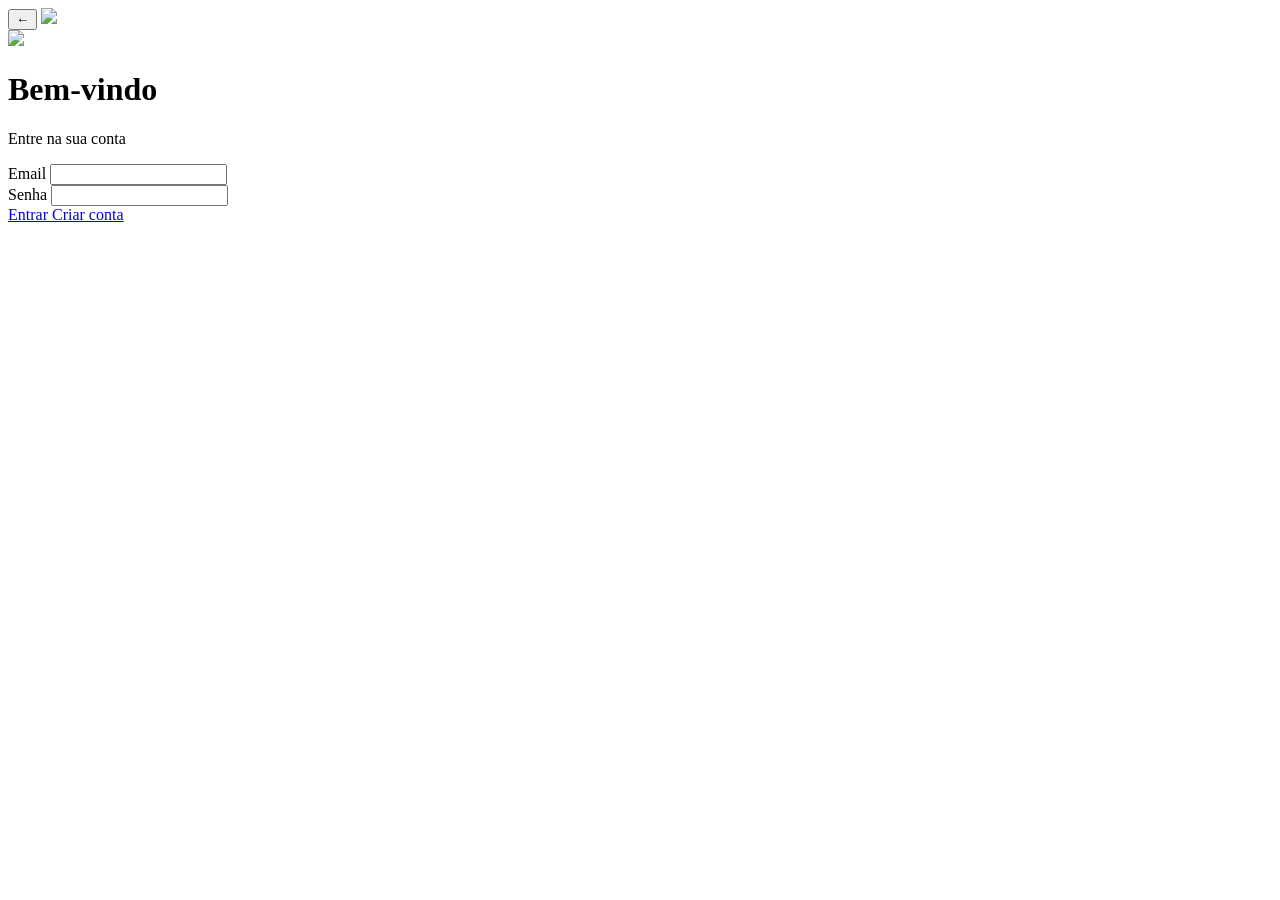
==== index.html @ 1a09ce8a "Add files via upload" ====
<!DOCTYPE html>
<html lang="pt-br">
<head>
    <meta charset="UTF-8">
    <meta name="viewport" content="width=device-width, initial-scale=1.0">
    <title>Kiss Stop</title>
    <link rel="stylesheet" href="assets/css/style.css">
</head>
<body>
    <div class="header">
    <button class="back-btn" onclick="history.back()">
        ←
    </button>
    <img src="assets/img/logo.png" class="logo">
</div>

<div class="mobile">

    <div class="header">
        <img src="assets/img/logo.png" class="logo">
    </div>

    <div class="container">

        <h1 class="title">Bem-vindo</h1>
        <p class="subtitle">Entre na sua conta</p>

        <div class="input-group">
            <label>Email</label>
            <input type="email" class="input">
        </div>

        <div class="input-group">
            <label>Senha</label>
            <input type="password" class="input">
        </div>

        <a href="home.html" class="button-link">
    Entrar
</a>

        <a href="cadastro.html" class="button-outline-link">
    Criar conta
</a>
    </div>

</div>

</body>
</html>
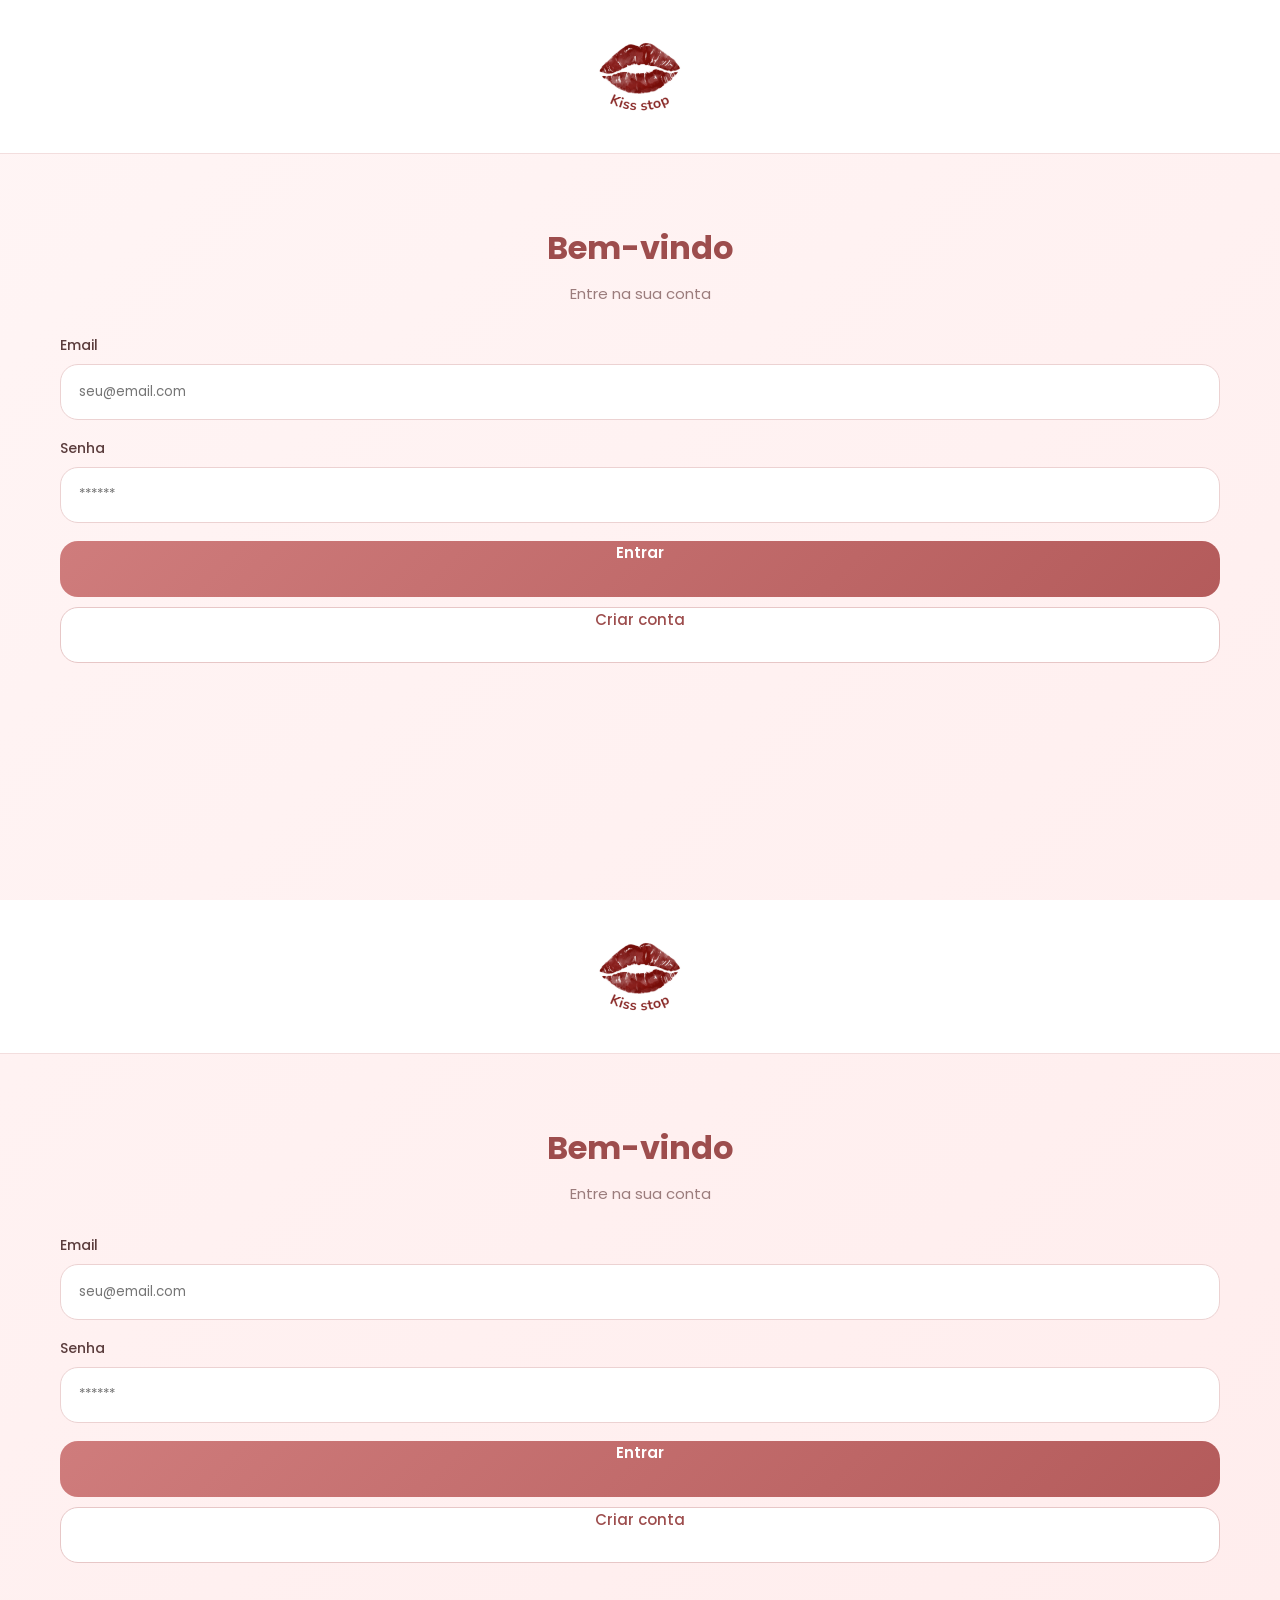
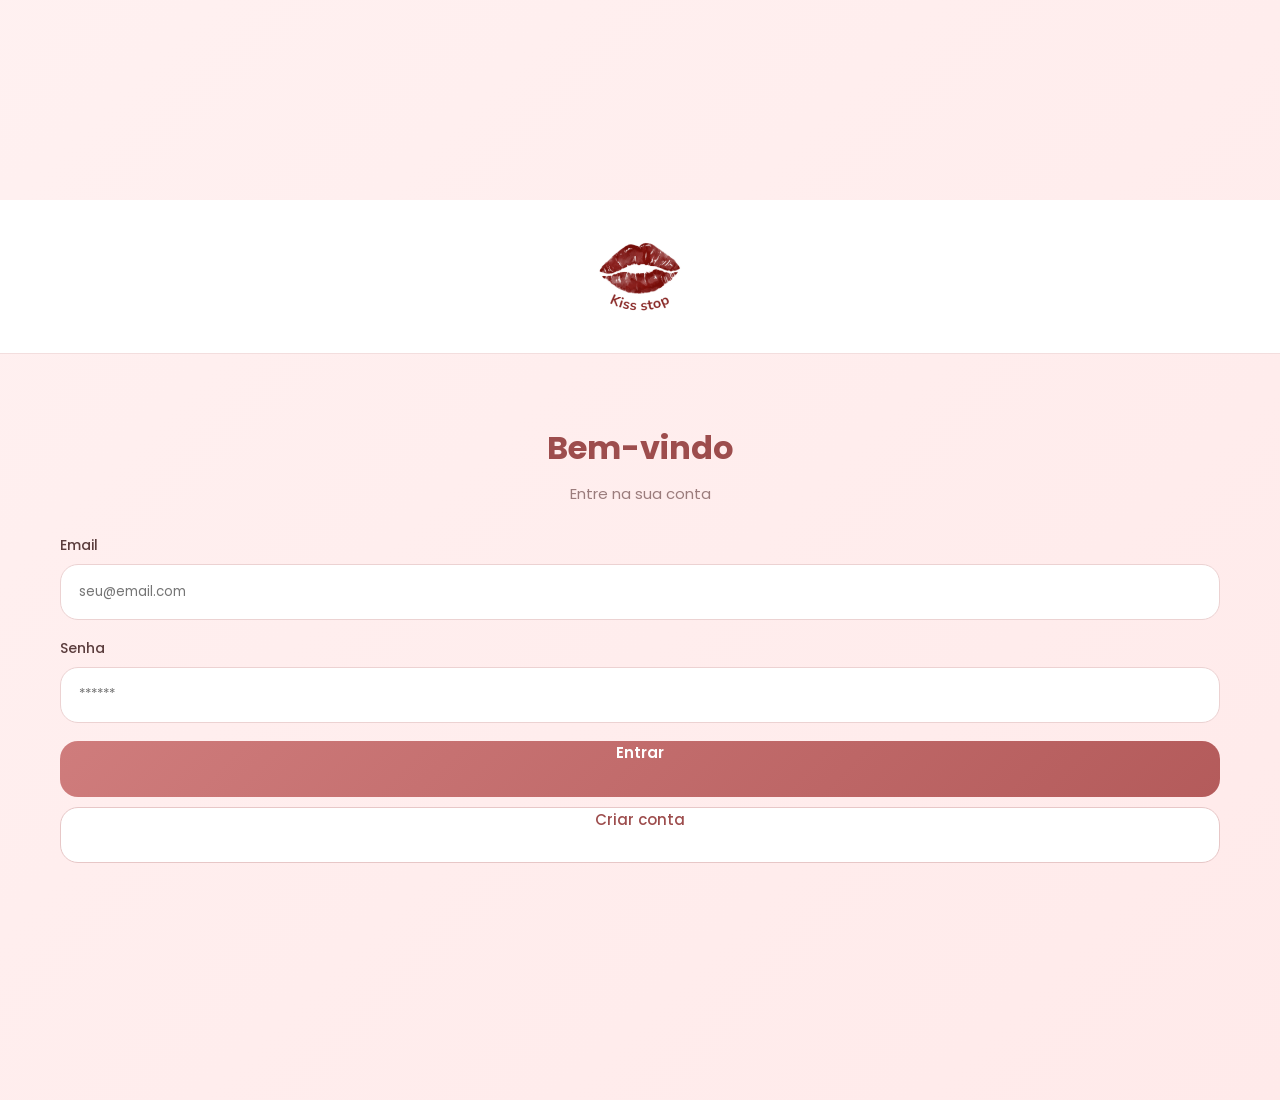
==== commit 0fbc1b16: "Add files via upload" ====
--- a/index.html
+++ b/index.html
@@ -7,44 +7,109 @@
     <link rel="stylesheet" href="assets/css/style.css">
 </head>
 <body>
-    <div class="header">
-    <button class="back-btn" onclick="history.back()">
-        ←
-    </button>
-    <img src="assets/img/logo.png" class="logo">
-</div>
-
-<div class="mobile">
-
-    <div class="header">
-        <img src="assets/img/logo.png" class="logo">
-    </div>
-
-    <div class="container">
-
-        <h1 class="title">Bem-vindo</h1>
-        <p class="subtitle">Entre na sua conta</p>
-
-        <div class="input-group">
-            <label>Email</label>
-            <input type="email" class="input">
+    <div class="mobile">
+        <div class="header" style="display: flex; justify-content: center; align-items: center; background: white; padding: 20px; border-bottom: 1px solid #f3dede;">
+            <img src="assets/img/logo.png" class="logo" alt="Logo Kiss Stop" style="width: 120px;">
         </div>
 
-        <div class="input-group">
-            <label>Senha</label>
-            <input type="password" class="input">
+        <div class="container">
+            <h1 class="title" style="text-align: center; margin-top: 40px;">Bem-vindo</h1>
+            <p class="subtitle" style="text-align: center;">Entre na sua conta</p>
+
+            <div class="input-group">
+                <label>Email</label>
+                <input type="email" class="input" placeholder="seu@email.com">
+            </div>
+
+            <div class="input-group">
+                <label>Senha</label>
+                <input type="password" class="input" placeholder="******">
+            </div>
+
+            <a href="home.html" class="button-link" style="display: block; text-align: center; text-decoration: none;">
+                Entrar
+            </a>
+
+            <a href="cadastro.html" class="button-outline-link" style="display: block; text-align: center; text-decoration: none; margin-top: 10px;">
+                Criar conta
+            </a>
+        </div>
+    </div>
+</body>
+</html><!DOCTYPE html>
+<html lang="pt-br">
+<head>
+    <meta charset="UTF-8">
+    <meta name="viewport" content="width=device-width, initial-scale=1.0">
+    <title>Kiss Stop</title>
+    <link rel="stylesheet" href="assets/css/style.css">
+</head>
+<body>
+    <div class="mobile">
+        <div class="header" style="display: flex; justify-content: center; align-items: center; background: white; padding: 20px; border-bottom: 1px solid #f3dede;">
+            <img src="assets/img/logo.png" class="logo" alt="Logo Kiss Stop" style="width: 120px;">
         </div>
 
-        <a href="home.html" class="button-link">
-    Entrar
-</a>
+        <div class="container">
+            <h1 class="title" style="text-align: center; margin-top: 40px;">Bem-vindo</h1>
+            <p class="subtitle" style="text-align: center;">Entre na sua conta</p>
 
-        <a href="cadastro.html" class="button-outline-link">
-    Criar conta
-</a>
+            <div class="input-group">
+                <label>Email</label>
+                <input type="email" class="input" placeholder="seu@email.com">
+            </div>
+
+            <div class="input-group">
+                <label>Senha</label>
+                <input type="password" class="input" placeholder="******">
+            </div>
+
+            <a href="home.html" class="button-link" style="display: block; text-align: center; text-decoration: none;">
+                Entrar
+            </a>
+
+            <a href="cadastro.html" class="button-outline-link" style="display: block; text-align: center; text-decoration: none; margin-top: 10px;">
+                Criar conta
+            </a>
+        </div>
     </div>
+</body>
+</html><!DOCTYPE html>
+<html lang="pt-br">
+<head>
+    <meta charset="UTF-8">
+    <meta name="viewport" content="width=device-width, initial-scale=1.0">
+    <title>Kiss Stop</title>
+    <link rel="stylesheet" href="assets/css/style.css">
+</head>
+<body>
+    <div class="mobile">
+        <div class="header" style="display: flex; justify-content: center; align-items: center; background: white; padding: 20px; border-bottom: 1px solid #f3dede;">
+            <img src="assets/img/logo.png" class="logo" alt="Logo Kiss Stop" style="width: 120px;">
+        </div>
 
-</div>
+        <div class="container">
+            <h1 class="title" style="text-align: center; margin-top: 40px;">Bem-vindo</h1>
+            <p class="subtitle" style="text-align: center;">Entre na sua conta</p>
 
+            <div class="input-group">
+                <label>Email</label>
+                <input type="email" class="input" placeholder="seu@email.com">
+            </div>
+
+            <div class="input-group">
+                <label>Senha</label>
+                <input type="password" class="input" placeholder="******">
+            </div>
+
+            <a href="home.html" class="button-link" style="display: block; text-align: center; text-decoration: none;">
+                Entrar
+            </a>
+
+            <a href="cadastro.html" class="button-outline-link" style="display: block; text-align: center; text-decoration: none; margin-top: 10px;">
+                Criar conta
+            </a>
+        </div>
+    </div>
 </body>
 </html>
--- a/assets/css/style.css
+++ b/assets/css/style.css
@@ -0,0 +1,717 @@
+@import url('https://fonts.googleapis.com/css2?family=Poppins:wght@300;400;500;600;700&display=swap');
+
+* {
+    margin: 0;
+    padding: 0;
+    box-sizing: border-box;
+}
+
+body {
+    font-family: 'Poppins', sans-serif;
+    background:
+        linear-gradient(
+            135deg,
+            #fff5f5,
+            #ffeaea
+        );
+    color: #5b3d3d;
+    min-height: 100vh;
+}
+
+/* APP */
+
+.mobile {
+    width: 100%;
+    min-height: 100vh;
+}
+
+/* HEADER */
+
+.header {
+    width: 100%;
+    padding: 24px 20px;
+    display: flex;
+    justify-content: center;
+    align-items: center;
+    background: white;
+    border-bottom: 1px solid #f3dede;
+    position: sticky;
+    top: 0;
+    z-index: 100;
+}
+
+.logo {
+    width: 95px;
+}
+
+/* CONTAINER */
+
+.container {
+    width: 100%;
+    max-width: 1200px;
+    margin: 0 auto;
+    padding: 30px 20px 120px;
+}
+
+/* TITLES */
+
+.title {
+    font-size: 32px;
+    font-weight: 700;
+    color: #9d4d4d;
+    margin-bottom: 10px;
+}
+
+.subtitle {
+    font-size: 15px;
+    color: #9b7c7c;
+    margin-bottom: 30px;
+}
+
+/* INPUTS */
+
+.input-group {
+    margin-bottom: 18px;
+}
+
+.input-group label {
+    display: block;
+    margin-bottom: 8px;
+    font-size: 14px;
+    font-weight: 500;
+}
+
+.input,
+.search,
+.textarea {
+    width: 100%;
+    border: 1px solid #ecd2d2;
+    background: white;
+    border-radius: 18px;
+    outline: none;
+    font-family: inherit;
+    transition: 0.2s;
+}
+
+.input,
+.search {
+    height: 56px;
+    padding: 0 18px;
+}
+
+.textarea {
+    height: 180px;
+    resize: none;
+    padding: 18px;
+}
+
+.input:focus,
+.search:focus,
+.textarea:focus {
+    border-color: #d88a8a;
+    box-shadow: 0 0 0 4px rgba(216,138,138,0.12);
+}
+
+/* BUTTONS */
+
+.button,
+.button-link {
+    width: 100%;
+    height: 56px;
+    border: none;
+    border-radius: 18px;
+    background:
+        linear-gradient(
+            135deg,
+            #cf7c7c,
+            #b45b5b
+        );
+    color: white;
+    font-weight: 600;
+    font-size: 15px;
+    cursor: pointer;
+    margin-top: 12px;
+    transition: 0.2s;
+    text-decoration: none;
+
+    display: flex;
+    align-items: center;
+    justify-content: center;
+}
+
+.button:hover,
+.button-link:hover {
+    transform: translateY(-2px);
+    opacity: 0.96;
+}
+
+.button-outline,
+.button-outline-link {
+    width: 100%;
+    height: 56px;
+    border-radius: 18px;
+    border: 1px solid #e7c7c7;
+    background: white;
+    color: #9d4d4d;
+    font-weight: 500;
+    font-size: 15px;
+    margin-top: 12px;
+    cursor: pointer;
+    text-decoration: none;
+
+    display: flex;
+    align-items: center;
+    justify-content: center;
+
+    transition: 0.2s;
+}
+
+.button-outline:hover,
+.button-outline-link:hover {
+    background: #fff5f5;
+}
+
+/* SEARCH */
+
+.search {
+    margin-bottom: 24px;
+}
+
+/* GRID */
+
+.cards {
+    display: grid;
+    grid-template-columns:
+        repeat(
+            auto-fit,
+            minmax(320px, 1fr)
+        );
+    gap: 20px;
+}
+
+/* CARD */
+
+.card {
+    background: white;
+    border-radius: 24px;
+    padding: 22px;
+    border: 1px solid #f1dede;
+    box-shadow:
+        0 8px 30px rgba(0,0,0,0.04);
+
+    transition: 0.2s;
+}
+
+.card:hover {
+    transform: translateY(-4px);
+}
+
+.card-top {
+    display: flex;
+    justify-content: space-between;
+    align-items: center;
+    margin-bottom: 18px;
+}
+
+.tag {
+    background: #ffe6e6;
+    color: #b75c5c;
+    padding: 7px 14px;
+    border-radius: 999px;
+    font-size: 12px;
+    font-weight: 600;
+}
+
+.message {
+    font-size: 15px;
+    line-height: 1.8;
+    color: #6d5252;
+}
+
+.date {
+    margin-top: 18px;
+    font-size: 12px;
+    color: #a18c8c;
+    text-align: right;
+}
+
+/* USERS */
+
+.user-list {
+    display: grid;
+    gap: 16px;
+}
+
+.user-item {
+    background: white;
+    border-radius: 22px;
+    padding: 18px;
+    border: 1px solid #f0dede;
+
+    display: flex;
+    justify-content: space-between;
+    align-items: center;
+}
+
+.user-left {
+    display: flex;
+    align-items: center;
+    gap: 14px;
+}
+
+.avatar {
+    width: 50px;
+    height: 50px;
+    border-radius: 50%;
+    background:
+        linear-gradient(
+            135deg,
+            #d88a8a,
+            #b45b5b
+        );
+}
+
+/* NAVBAR */
+
+.navbar {
+    position: fixed;
+    bottom: 0;
+    left: 0;
+
+    width: 100%;
+    height: 75px;
+
+    background: rgba(255,255,255,0.9);
+
+    backdrop-filter: blur(12px);
+
+    border-top: 1px solid #f1dede;
+
+    display: flex;
+    justify-content: center;
+    align-items: center;
+    gap: 50px;
+
+    z-index: 100;
+}
+
+.nav-item {
+    text-decoration: none;
+    color: #9d4d4d;
+    font-size: 14px;
+    font-weight: 600;
+    transition: 0.2s;
+}
+
+.nav-item:hover {
+    color: #b45b5b;
+}
+
+/* MENU */
+
+.menu {
+    position: fixed;
+    top: 0;
+    left: -280px;
+
+    width: 280px;
+    height: 100vh;
+
+    background: white;
+
+    z-index: 999;
+
+    padding: 30px;
+
+    transition: 0.3s;
+
+    box-shadow:
+        10px 0 40px rgba(0,0,0,0.08);
+}
+
+.menu.active {
+    left: 0;
+}
+
+.menu a {
+    display: block;
+    margin-bottom: 22px;
+    text-decoration: none;
+    color: #9d4d4d;
+    font-weight: 500;
+}
+
+.overlay {
+    position: fixed;
+    inset: 0;
+
+    background: rgba(0,0,0,0.35);
+
+    opacity: 0;
+    pointer-events: none;
+
+    transition: 0.3s;
+
+    z-index: 998;
+}
+
+.overlay.active {
+    opacity: 1;
+    pointer-events: all;
+}
+
+/* MOBILE */
+
+@media (max-width: 768px) {
+
+    .container {
+        padding: 20px 16px 120px;
+    }
+
+    .title {
+        font-size: 24px;
+    }
+
+    .cards {
+        grid-template-columns: 1fr;
+    }
+
+    .navbar {
+        gap: 24px;
+    }
+
+}
+
+/* ... mantenha o código anterior e adicione/ajuste estas partes ... */
+
+/* Ajuste no botão de favorito para funcionar com o JS */
+.card-top button {
+    background: none;
+    border: none;
+    font-size: 22px;
+    cursor: pointer;
+    color: #ccc; 
+    transition: 0.2s;
+}
+
+.card-top button.active {
+    color: #f1c40f; /* Dourado para favorito */
+    transform: scale(1.2);
+}
+
+/* Garante que o menu e overlay funcionem */
+.menu {
+    position: fixed;
+    top: 0;
+    left: -280px;
+    width: 280px;
+    height: 100vh;
+    background: white;
+    z-index: 999;
+    padding: 30px;
+    transition: 0.3s;
+    box-shadow: 10px 0 40px rgba(0,0,0,0.08);
+}
+
+.menu.active {
+    left: 0;
+}
+
+.overlay {
+    position: fixed;
+    inset: 0;
+    background: rgba(0,0,0,0.35);
+    opacity: 0;
+    pointer-events: none;
+    transition: 0.3s;
+    z-index: 998;
+}
+
+.overlay.active {
+    opacity: 1;
+    pointer-events: all;
+}
+
+.header {
+    width: 100%;
+    padding: 24px 20px;
+    display: flex;
+    align-items: center;
+    justify-content: center;
+    position: relative;
+
+    background: white;
+
+    border-bottom: 1px solid #f3dede;
+}
+
+.menu-btn {
+
+    position: absolute;
+    left: 20px;
+
+    width: 42px;
+    height: 42px;
+
+    border: none;
+    border-radius: 12px;
+
+    background: #fff0f3;
+
+    font-size: 22px;
+
+    cursor: pointer;
+
+    color: #b45b5b;
+
+    transition: 0.2s;
+}
+
+.menu-btn:hover {
+    background: #ffe4ea;
+}
+
+.topbar {
+
+    display: flex;
+    align-items: center;
+    gap: 14px;
+
+    margin-bottom: 24px;
+}
+
+.back-btn {
+
+    width: 42px;
+    height: 42px;
+
+    border: none;
+
+    border-radius: 12px;
+
+    background: #fff0f3;
+
+    color: #b45b5b;
+
+    font-size: 22px;
+
+    cursor: pointer;
+
+    transition: 0.2s;
+}
+
+.back-btn:hover {
+    background: #ffe4ea;
+}
+
+.topbar-title {
+
+    font-size: 22px;
+
+    font-weight: 700;
+
+    color: #9d4d4d;
+}
+
+/* Botões de ação na lista de usuários */
+.user-actions {
+    display: flex;
+    align-items: center;
+    gap: 15px;
+}
+
+.options-btn {
+    background: none;
+    border: none;
+    font-size: 24px;
+    color: #9d4d4d;
+    cursor: pointer;
+}
+
+/* Layout da Página de Informações (Figma) */
+.info-header {
+    text-align: center;
+    margin-bottom: 25px;
+}
+
+.heart-avatar {
+    width: 100px;
+    height: 100px;
+    background: white;
+    border: 2px solid #ecd2d2;
+    border-radius: 50%;
+    margin: 0 auto;
+    display: flex;
+    align-items: center;
+    justify-content: center;
+    font-size: 40px;
+}
+
+.info-grid {
+    display: grid;
+    grid-template-columns: 1fr 1fr; /* Duas colunas */
+    gap: 15px;
+}
+
+.full-width {
+    grid-column: span 2; /* Ocupa as duas colunas */
+}
+
+.info-group label {
+    display: block;
+    font-size: 12px;
+    font-weight: 600;
+    color: #9d4d4d;
+    margin-bottom: 5px;
+    margin-left: 5px;
+}
+
+.info-field {
+    background: white;
+    border: 1px solid #ecd2d2;
+    border-radius: 12px;
+    padding: 12px 15px;
+    font-size: 14px;
+    color: #5b3d3d;
+    min-height: 45px;
+    display: flex;
+    align-items: center;
+}
+
+/* Campo de envio na Home */
+.send-message-container {
+    background: white;
+    border-radius: 20px;
+    padding: 15px;
+    border: 1px solid #f3dede;
+    margin-bottom: 25px;
+    box-shadow: 0 4px 12px rgba(157, 77, 77, 0.05);
+}
+
+.feed-textarea {
+    width: 100%;
+    height: 80px;
+    border: none;
+    resize: none;
+    font-family: 'Poppins', sans-serif;
+    font-size: 14px;
+    color: #5b3d3d;
+    outline: none;
+}
+
+.send-actions {
+    display: flex;
+    justify-content: space-between;
+    align-items: center;
+    margin-top: 10px;
+    border-top: 1px solid #fff5f5;
+    padding-top: 10px;
+}
+
+.char-count {
+    font-size: 12px;
+    color: #bc8282;
+}
+
+.send-btn {
+    background: #9d4d4d;
+    color: white;
+    border: none;
+    padding: 8px 20px;
+    border-radius: 12px;
+    font-weight: 600;
+    cursor: pointer;
+    transition: 0.3s;
+}
+
+.send-btn:hover {
+    background: #b45b5b;
+}
+
+/* Opções de envio (Para e Privacidade) */
+.send-options {
+    display: grid;
+    grid-template-columns: 1fr 1fr;
+    gap: 10px;
+    margin-bottom: 15px;
+    padding: 0 5px;
+}
+
+.option-group {
+    display: flex;
+    flex-direction: column;
+    gap: 4px;
+}
+
+.option-group label {
+    font-size: 11px;
+    font-weight: 600;
+    color: #9d4d4d;
+    text-transform: uppercase;
+}
+
+.select-field {
+    background: #fff5f5;
+    border: 1px solid #f3dede;
+    border-radius: 10px;
+    padding: 8px;
+    font-family: 'Poppins', sans-serif;
+    font-size: 13px;
+    color: #5b3d3d;
+    outline: none;
+    cursor: pointer;
+}
+
+.select-field:focus {
+    border-color: #cf7c7c;
+}
+
+/* --- AJUSTE DA LISTA DE USUÁRIOS --- */
+
+.user-list {
+    display: flex;
+    flex-direction: column;
+    gap: 12px; /* Espaço entre um usuário e outro */
+}
+
+.user-item {
+    background: white;
+    padding: 15px 20px;
+    border-radius: 18px;
+    border: 1px solid #f3dede;
+    display: flex;
+    justify-content: space-between;
+    align-items: center; /* Centraliza tudo na linha verticalmente */
+}
+
+.user-left {
+    display: flex;
+    align-items: center; /* Centraliza o ícone com o nome */
+    gap: 15px; /* Espaço entre o ícone e o texto */
+}
+
+.avatar {
+    width: 45px;
+    height: 45px;
+    background: #f3dede;
+    border-radius: 50%;
+    display: flex;
+    align-items: center; /* Centraliza o ícone dentro do círculo */
+    justify-content: center;
+    font-size: 20px;
+}
+
+.user-left span {
+    font-weight: 500;
+    color: #5b3d3d;
+}
+
+.user-actions .options-btn {
+    background: none;
+    border: none;
+    color: #9d4d4d;
+    font-size: 22px;
+    cursor: pointer;
+    display: flex;
+    align-items: center;
+}
--- a/assets/css/style.css
+++ b/assets/css/style.css
@@ -0,0 +1,717 @@
+@import url('https://fonts.googleapis.com/css2?family=Poppins:wght@300;400;500;600;700&display=swap');
+
+* {
+    margin: 0;
+    padding: 0;
+    box-sizing: border-box;
+}
+
+body {
+    font-family: 'Poppins', sans-serif;
+    background:
+        linear-gradient(
+            135deg,
+            #fff5f5,
+            #ffeaea
+        );
+    color: #5b3d3d;
+    min-height: 100vh;
+}
+
+/* APP */
+
+.mobile {
+    width: 100%;
+    min-height: 100vh;
+}
+
+/* HEADER */
+
+.header {
+    width: 100%;
+    padding: 24px 20px;
+    display: flex;
+    justify-content: center;
+    align-items: center;
+    background: white;
+    border-bottom: 1px solid #f3dede;
+    position: sticky;
+    top: 0;
+    z-index: 100;
+}
+
+.logo {
+    width: 95px;
+}
+
+/* CONTAINER */
+
+.container {
+    width: 100%;
+    max-width: 1200px;
+    margin: 0 auto;
+    padding: 30px 20px 120px;
+}
+
+/* TITLES */
+
+.title {
+    font-size: 32px;
+    font-weight: 700;
+    color: #9d4d4d;
+    margin-bottom: 10px;
+}
+
+.subtitle {
+    font-size: 15px;
+    color: #9b7c7c;
+    margin-bottom: 30px;
+}
+
+/* INPUTS */
+
+.input-group {
+    margin-bottom: 18px;
+}
+
+.input-group label {
+    display: block;
+    margin-bottom: 8px;
+    font-size: 14px;
+    font-weight: 500;
+}
+
+.input,
+.search,
+.textarea {
+    width: 100%;
+    border: 1px solid #ecd2d2;
+    background: white;
+    border-radius: 18px;
+    outline: none;
+    font-family: inherit;
+    transition: 0.2s;
+}
+
+.input,
+.search {
+    height: 56px;
+    padding: 0 18px;
+}
+
+.textarea {
+    height: 180px;
+    resize: none;
+    padding: 18px;
+}
+
+.input:focus,
+.search:focus,
+.textarea:focus {
+    border-color: #d88a8a;
+    box-shadow: 0 0 0 4px rgba(216,138,138,0.12);
+}
+
+/* BUTTONS */
+
+.button,
+.button-link {
+    width: 100%;
+    height: 56px;
+    border: none;
+    border-radius: 18px;
+    background:
+        linear-gradient(
+            135deg,
+            #cf7c7c,
+            #b45b5b
+        );
+    color: white;
+    font-weight: 600;
+    font-size: 15px;
+    cursor: pointer;
+    margin-top: 12px;
+    transition: 0.2s;
+    text-decoration: none;
+
+    display: flex;
+    align-items: center;
+    justify-content: center;
+}
+
+.button:hover,
+.button-link:hover {
+    transform: translateY(-2px);
+    opacity: 0.96;
+}
+
+.button-outline,
+.button-outline-link {
+    width: 100%;
+    height: 56px;
+    border-radius: 18px;
+    border: 1px solid #e7c7c7;
+    background: white;
+    color: #9d4d4d;
+    font-weight: 500;
+    font-size: 15px;
+    margin-top: 12px;
+    cursor: pointer;
+    text-decoration: none;
+
+    display: flex;
+    align-items: center;
+    justify-content: center;
+
+    transition: 0.2s;
+}
+
+.button-outline:hover,
+.button-outline-link:hover {
+    background: #fff5f5;
+}
+
+/* SEARCH */
+
+.search {
+    margin-bottom: 24px;
+}
+
+/* GRID */
+
+.cards {
+    display: grid;
+    grid-template-columns:
+        repeat(
+            auto-fit,
+            minmax(320px, 1fr)
+        );
+    gap: 20px;
+}
+
+/* CARD */
+
+.card {
+    background: white;
+    border-radius: 24px;
+    padding: 22px;
+    border: 1px solid #f1dede;
+    box-shadow:
+        0 8px 30px rgba(0,0,0,0.04);
+
+    transition: 0.2s;
+}
+
+.card:hover {
+    transform: translateY(-4px);
+}
+
+.card-top {
+    display: flex;
+    justify-content: space-between;
+    align-items: center;
+    margin-bottom: 18px;
+}
+
+.tag {
+    background: #ffe6e6;
+    color: #b75c5c;
+    padding: 7px 14px;
+    border-radius: 999px;
+    font-size: 12px;
+    font-weight: 600;
+}
+
+.message {
+    font-size: 15px;
+    line-height: 1.8;
+    color: #6d5252;
+}
+
+.date {
+    margin-top: 18px;
+    font-size: 12px;
+    color: #a18c8c;
+    text-align: right;
+}
+
+/* USERS */
+
+.user-list {
+    display: grid;
+    gap: 16px;
+}
+
+.user-item {
+    background: white;
+    border-radius: 22px;
+    padding: 18px;
+    border: 1px solid #f0dede;
+
+    display: flex;
+    justify-content: space-between;
+    align-items: center;
+}
+
+.user-left {
+    display: flex;
+    align-items: center;
+    gap: 14px;
+}
+
+.avatar {
+    width: 50px;
+    height: 50px;
+    border-radius: 50%;
+    background:
+        linear-gradient(
+            135deg,
+            #d88a8a,
+            #b45b5b
+        );
+}
+
+/* NAVBAR */
+
+.navbar {
+    position: fixed;
+    bottom: 0;
+    left: 0;
+
+    width: 100%;
+    height: 75px;
+
+    background: rgba(255,255,255,0.9);
+
+    backdrop-filter: blur(12px);
+
+    border-top: 1px solid #f1dede;
+
+    display: flex;
+    justify-content: center;
+    align-items: center;
+    gap: 50px;
+
+    z-index: 100;
+}
+
+.nav-item {
+    text-decoration: none;
+    color: #9d4d4d;
+    font-size: 14px;
+    font-weight: 600;
+    transition: 0.2s;
+}
+
+.nav-item:hover {
+    color: #b45b5b;
+}
+
+/* MENU */
+
+.menu {
+    position: fixed;
+    top: 0;
+    left: -280px;
+
+    width: 280px;
+    height: 100vh;
+
+    background: white;
+
+    z-index: 999;
+
+    padding: 30px;
+
+    transition: 0.3s;
+
+    box-shadow:
+        10px 0 40px rgba(0,0,0,0.08);
+}
+
+.menu.active {
+    left: 0;
+}
+
+.menu a {
+    display: block;
+    margin-bottom: 22px;
+    text-decoration: none;
+    color: #9d4d4d;
+    font-weight: 500;
+}
+
+.overlay {
+    position: fixed;
+    inset: 0;
+
+    background: rgba(0,0,0,0.35);
+
+    opacity: 0;
+    pointer-events: none;
+
+    transition: 0.3s;
+
+    z-index: 998;
+}
+
+.overlay.active {
+    opacity: 1;
+    pointer-events: all;
+}
+
+/* MOBILE */
+
+@media (max-width: 768px) {
+
+    .container {
+        padding: 20px 16px 120px;
+    }
+
+    .title {
+        font-size: 24px;
+    }
+
+    .cards {
+        grid-template-columns: 1fr;
+    }
+
+    .navbar {
+        gap: 24px;
+    }
+
+}
+
+/* ... mantenha o código anterior e adicione/ajuste estas partes ... */
+
+/* Ajuste no botão de favorito para funcionar com o JS */
+.card-top button {
+    background: none;
+    border: none;
+    font-size: 22px;
+    cursor: pointer;
+    color: #ccc; 
+    transition: 0.2s;
+}
+
+.card-top button.active {
+    color: #f1c40f; /* Dourado para favorito */
+    transform: scale(1.2);
+}
+
+/* Garante que o menu e overlay funcionem */
+.menu {
+    position: fixed;
+    top: 0;
+    left: -280px;
+    width: 280px;
+    height: 100vh;
+    background: white;
+    z-index: 999;
+    padding: 30px;
+    transition: 0.3s;
+    box-shadow: 10px 0 40px rgba(0,0,0,0.08);
+}
+
+.menu.active {
+    left: 0;
+}
+
+.overlay {
+    position: fixed;
+    inset: 0;
+    background: rgba(0,0,0,0.35);
+    opacity: 0;
+    pointer-events: none;
+    transition: 0.3s;
+    z-index: 998;
+}
+
+.overlay.active {
+    opacity: 1;
+    pointer-events: all;
+}
+
+.header {
+    width: 100%;
+    padding: 24px 20px;
+    display: flex;
+    align-items: center;
+    justify-content: center;
+    position: relative;
+
+    background: white;
+
+    border-bottom: 1px solid #f3dede;
+}
+
+.menu-btn {
+
+    position: absolute;
+    left: 20px;
+
+    width: 42px;
+    height: 42px;
+
+    border: none;
+    border-radius: 12px;
+
+    background: #fff0f3;
+
+    font-size: 22px;
+
+    cursor: pointer;
+
+    color: #b45b5b;
+
+    transition: 0.2s;
+}
+
+.menu-btn:hover {
+    background: #ffe4ea;
+}
+
+.topbar {
+
+    display: flex;
+    align-items: center;
+    gap: 14px;
+
+    margin-bottom: 24px;
+}
+
+.back-btn {
+
+    width: 42px;
+    height: 42px;
+
+    border: none;
+
+    border-radius: 12px;
+
+    background: #fff0f3;
+
+    color: #b45b5b;
+
+    font-size: 22px;
+
+    cursor: pointer;
+
+    transition: 0.2s;
+}
+
+.back-btn:hover {
+    background: #ffe4ea;
+}
+
+.topbar-title {
+
+    font-size: 22px;
+
+    font-weight: 700;
+
+    color: #9d4d4d;
+}
+
+/* Botões de ação na lista de usuários */
+.user-actions {
+    display: flex;
+    align-items: center;
+    gap: 15px;
+}
+
+.options-btn {
+    background: none;
+    border: none;
+    font-size: 24px;
+    color: #9d4d4d;
+    cursor: pointer;
+}
+
+/* Layout da Página de Informações (Figma) */
+.info-header {
+    text-align: center;
+    margin-bottom: 25px;
+}
+
+.heart-avatar {
+    width: 100px;
+    height: 100px;
+    background: white;
+    border: 2px solid #ecd2d2;
+    border-radius: 50%;
+    margin: 0 auto;
+    display: flex;
+    align-items: center;
+    justify-content: center;
+    font-size: 40px;
+}
+
+.info-grid {
+    display: grid;
+    grid-template-columns: 1fr 1fr; /* Duas colunas */
+    gap: 15px;
+}
+
+.full-width {
+    grid-column: span 2; /* Ocupa as duas colunas */
+}
+
+.info-group label {
+    display: block;
+    font-size: 12px;
+    font-weight: 600;
+    color: #9d4d4d;
+    margin-bottom: 5px;
+    margin-left: 5px;
+}
+
+.info-field {
+    background: white;
+    border: 1px solid #ecd2d2;
+    border-radius: 12px;
+    padding: 12px 15px;
+    font-size: 14px;
+    color: #5b3d3d;
+    min-height: 45px;
+    display: flex;
+    align-items: center;
+}
+
+/* Campo de envio na Home */
+.send-message-container {
+    background: white;
+    border-radius: 20px;
+    padding: 15px;
+    border: 1px solid #f3dede;
+    margin-bottom: 25px;
+    box-shadow: 0 4px 12px rgba(157, 77, 77, 0.05);
+}
+
+.feed-textarea {
+    width: 100%;
+    height: 80px;
+    border: none;
+    resize: none;
+    font-family: 'Poppins', sans-serif;
+    font-size: 14px;
+    color: #5b3d3d;
+    outline: none;
+}
+
+.send-actions {
+    display: flex;
+    justify-content: space-between;
+    align-items: center;
+    margin-top: 10px;
+    border-top: 1px solid #fff5f5;
+    padding-top: 10px;
+}
+
+.char-count {
+    font-size: 12px;
+    color: #bc8282;
+}
+
+.send-btn {
+    background: #9d4d4d;
+    color: white;
+    border: none;
+    padding: 8px 20px;
+    border-radius: 12px;
+    font-weight: 600;
+    cursor: pointer;
+    transition: 0.3s;
+}
+
+.send-btn:hover {
+    background: #b45b5b;
+}
+
+/* Opções de envio (Para e Privacidade) */
+.send-options {
+    display: grid;
+    grid-template-columns: 1fr 1fr;
+    gap: 10px;
+    margin-bottom: 15px;
+    padding: 0 5px;
+}
+
+.option-group {
+    display: flex;
+    flex-direction: column;
+    gap: 4px;
+}
+
+.option-group label {
+    font-size: 11px;
+    font-weight: 600;
+    color: #9d4d4d;
+    text-transform: uppercase;
+}
+
+.select-field {
+    background: #fff5f5;
+    border: 1px solid #f3dede;
+    border-radius: 10px;
+    padding: 8px;
+    font-family: 'Poppins', sans-serif;
+    font-size: 13px;
+    color: #5b3d3d;
+    outline: none;
+    cursor: pointer;
+}
+
+.select-field:focus {
+    border-color: #cf7c7c;
+}
+
+/* --- AJUSTE DA LISTA DE USUÁRIOS --- */
+
+.user-list {
+    display: flex;
+    flex-direction: column;
+    gap: 12px; /* Espaço entre um usuário e outro */
+}
+
+.user-item {
+    background: white;
+    padding: 15px 20px;
+    border-radius: 18px;
+    border: 1px solid #f3dede;
+    display: flex;
+    justify-content: space-between;
+    align-items: center; /* Centraliza tudo na linha verticalmente */
+}
+
+.user-left {
+    display: flex;
+    align-items: center; /* Centraliza o ícone com o nome */
+    gap: 15px; /* Espaço entre o ícone e o texto */
+}
+
+.avatar {
+    width: 45px;
+    height: 45px;
+    background: #f3dede;
+    border-radius: 50%;
+    display: flex;
+    align-items: center; /* Centraliza o ícone dentro do círculo */
+    justify-content: center;
+    font-size: 20px;
+}
+
+.user-left span {
+    font-weight: 500;
+    color: #5b3d3d;
+}
+
+.user-actions .options-btn {
+    background: none;
+    border: none;
+    color: #9d4d4d;
+    font-size: 22px;
+    cursor: pointer;
+    display: flex;
+    align-items: center;
+}
--- a/assets/css/style.css
+++ b/assets/css/style.css
@@ -0,0 +1,717 @@
+@import url('https://fonts.googleapis.com/css2?family=Poppins:wght@300;400;500;600;700&display=swap');
+
+* {
+    margin: 0;
+    padding: 0;
+    box-sizing: border-box;
+}
+
+body {
+    font-family: 'Poppins', sans-serif;
+    background:
+        linear-gradient(
+            135deg,
+            #fff5f5,
+            #ffeaea
+        );
+    color: #5b3d3d;
+    min-height: 100vh;
+}
+
+/* APP */
+
+.mobile {
+    width: 100%;
+    min-height: 100vh;
+}
+
+/* HEADER */
+
+.header {
+    width: 100%;
+    padding: 24px 20px;
+    display: flex;
+    justify-content: center;
+    align-items: center;
+    background: white;
+    border-bottom: 1px solid #f3dede;
+    position: sticky;
+    top: 0;
+    z-index: 100;
+}
+
+.logo {
+    width: 95px;
+}
+
+/* CONTAINER */
+
+.container {
+    width: 100%;
+    max-width: 1200px;
+    margin: 0 auto;
+    padding: 30px 20px 120px;
+}
+
+/* TITLES */
+
+.title {
+    font-size: 32px;
+    font-weight: 700;
+    color: #9d4d4d;
+    margin-bottom: 10px;
+}
+
+.subtitle {
+    font-size: 15px;
+    color: #9b7c7c;
+    margin-bottom: 30px;
+}
+
+/* INPUTS */
+
+.input-group {
+    margin-bottom: 18px;
+}
+
+.input-group label {
+    display: block;
+    margin-bottom: 8px;
+    font-size: 14px;
+    font-weight: 500;
+}
+
+.input,
+.search,
+.textarea {
+    width: 100%;
+    border: 1px solid #ecd2d2;
+    background: white;
+    border-radius: 18px;
+    outline: none;
+    font-family: inherit;
+    transition: 0.2s;
+}
+
+.input,
+.search {
+    height: 56px;
+    padding: 0 18px;
+}
+
+.textarea {
+    height: 180px;
+    resize: none;
+    padding: 18px;
+}
+
+.input:focus,
+.search:focus,
+.textarea:focus {
+    border-color: #d88a8a;
+    box-shadow: 0 0 0 4px rgba(216,138,138,0.12);
+}
+
+/* BUTTONS */
+
+.button,
+.button-link {
+    width: 100%;
+    height: 56px;
+    border: none;
+    border-radius: 18px;
+    background:
+        linear-gradient(
+            135deg,
+            #cf7c7c,
+            #b45b5b
+        );
+    color: white;
+    font-weight: 600;
+    font-size: 15px;
+    cursor: pointer;
+    margin-top: 12px;
+    transition: 0.2s;
+    text-decoration: none;
+
+    display: flex;
+    align-items: center;
+    justify-content: center;
+}
+
+.button:hover,
+.button-link:hover {
+    transform: translateY(-2px);
+    opacity: 0.96;
+}
+
+.button-outline,
+.button-outline-link {
+    width: 100%;
+    height: 56px;
+    border-radius: 18px;
+    border: 1px solid #e7c7c7;
+    background: white;
+    color: #9d4d4d;
+    font-weight: 500;
+    font-size: 15px;
+    margin-top: 12px;
+    cursor: pointer;
+    text-decoration: none;
+
+    display: flex;
+    align-items: center;
+    justify-content: center;
+
+    transition: 0.2s;
+}
+
+.button-outline:hover,
+.button-outline-link:hover {
+    background: #fff5f5;
+}
+
+/* SEARCH */
+
+.search {
+    margin-bottom: 24px;
+}
+
+/* GRID */
+
+.cards {
+    display: grid;
+    grid-template-columns:
+        repeat(
+            auto-fit,
+            minmax(320px, 1fr)
+        );
+    gap: 20px;
+}
+
+/* CARD */
+
+.card {
+    background: white;
+    border-radius: 24px;
+    padding: 22px;
+    border: 1px solid #f1dede;
+    box-shadow:
+        0 8px 30px rgba(0,0,0,0.04);
+
+    transition: 0.2s;
+}
+
+.card:hover {
+    transform: translateY(-4px);
+}
+
+.card-top {
+    display: flex;
+    justify-content: space-between;
+    align-items: center;
+    margin-bottom: 18px;
+}
+
+.tag {
+    background: #ffe6e6;
+    color: #b75c5c;
+    padding: 7px 14px;
+    border-radius: 999px;
+    font-size: 12px;
+    font-weight: 600;
+}
+
+.message {
+    font-size: 15px;
+    line-height: 1.8;
+    color: #6d5252;
+}
+
+.date {
+    margin-top: 18px;
+    font-size: 12px;
+    color: #a18c8c;
+    text-align: right;
+}
+
+/* USERS */
+
+.user-list {
+    display: grid;
+    gap: 16px;
+}
+
+.user-item {
+    background: white;
+    border-radius: 22px;
+    padding: 18px;
+    border: 1px solid #f0dede;
+
+    display: flex;
+    justify-content: space-between;
+    align-items: center;
+}
+
+.user-left {
+    display: flex;
+    align-items: center;
+    gap: 14px;
+}
+
+.avatar {
+    width: 50px;
+    height: 50px;
+    border-radius: 50%;
+    background:
+        linear-gradient(
+            135deg,
+            #d88a8a,
+            #b45b5b
+        );
+}
+
+/* NAVBAR */
+
+.navbar {
+    position: fixed;
+    bottom: 0;
+    left: 0;
+
+    width: 100%;
+    height: 75px;
+
+    background: rgba(255,255,255,0.9);
+
+    backdrop-filter: blur(12px);
+
+    border-top: 1px solid #f1dede;
+
+    display: flex;
+    justify-content: center;
+    align-items: center;
+    gap: 50px;
+
+    z-index: 100;
+}
+
+.nav-item {
+    text-decoration: none;
+    color: #9d4d4d;
+    font-size: 14px;
+    font-weight: 600;
+    transition: 0.2s;
+}
+
+.nav-item:hover {
+    color: #b45b5b;
+}
+
+/* MENU */
+
+.menu {
+    position: fixed;
+    top: 0;
+    left: -280px;
+
+    width: 280px;
+    height: 100vh;
+
+    background: white;
+
+    z-index: 999;
+
+    padding: 30px;
+
+    transition: 0.3s;
+
+    box-shadow:
+        10px 0 40px rgba(0,0,0,0.08);
+}
+
+.menu.active {
+    left: 0;
+}
+
+.menu a {
+    display: block;
+    margin-bottom: 22px;
+    text-decoration: none;
+    color: #9d4d4d;
+    font-weight: 500;
+}
+
+.overlay {
+    position: fixed;
+    inset: 0;
+
+    background: rgba(0,0,0,0.35);
+
+    opacity: 0;
+    pointer-events: none;
+
+    transition: 0.3s;
+
+    z-index: 998;
+}
+
+.overlay.active {
+    opacity: 1;
+    pointer-events: all;
+}
+
+/* MOBILE */
+
+@media (max-width: 768px) {
+
+    .container {
+        padding: 20px 16px 120px;
+    }
+
+    .title {
+        font-size: 24px;
+    }
+
+    .cards {
+        grid-template-columns: 1fr;
+    }
+
+    .navbar {
+        gap: 24px;
+    }
+
+}
+
+/* ... mantenha o código anterior e adicione/ajuste estas partes ... */
+
+/* Ajuste no botão de favorito para funcionar com o JS */
+.card-top button {
+    background: none;
+    border: none;
+    font-size: 22px;
+    cursor: pointer;
+    color: #ccc; 
+    transition: 0.2s;
+}
+
+.card-top button.active {
+    color: #f1c40f; /* Dourado para favorito */
+    transform: scale(1.2);
+}
+
+/* Garante que o menu e overlay funcionem */
+.menu {
+    position: fixed;
+    top: 0;
+    left: -280px;
+    width: 280px;
+    height: 100vh;
+    background: white;
+    z-index: 999;
+    padding: 30px;
+    transition: 0.3s;
+    box-shadow: 10px 0 40px rgba(0,0,0,0.08);
+}
+
+.menu.active {
+    left: 0;
+}
+
+.overlay {
+    position: fixed;
+    inset: 0;
+    background: rgba(0,0,0,0.35);
+    opacity: 0;
+    pointer-events: none;
+    transition: 0.3s;
+    z-index: 998;
+}
+
+.overlay.active {
+    opacity: 1;
+    pointer-events: all;
+}
+
+.header {
+    width: 100%;
+    padding: 24px 20px;
+    display: flex;
+    align-items: center;
+    justify-content: center;
+    position: relative;
+
+    background: white;
+
+    border-bottom: 1px solid #f3dede;
+}
+
+.menu-btn {
+
+    position: absolute;
+    left: 20px;
+
+    width: 42px;
+    height: 42px;
+
+    border: none;
+    border-radius: 12px;
+
+    background: #fff0f3;
+
+    font-size: 22px;
+
+    cursor: pointer;
+
+    color: #b45b5b;
+
+    transition: 0.2s;
+}
+
+.menu-btn:hover {
+    background: #ffe4ea;
+}
+
+.topbar {
+
+    display: flex;
+    align-items: center;
+    gap: 14px;
+
+    margin-bottom: 24px;
+}
+
+.back-btn {
+
+    width: 42px;
+    height: 42px;
+
+    border: none;
+
+    border-radius: 12px;
+
+    background: #fff0f3;
+
+    color: #b45b5b;
+
+    font-size: 22px;
+
+    cursor: pointer;
+
+    transition: 0.2s;
+}
+
+.back-btn:hover {
+    background: #ffe4ea;
+}
+
+.topbar-title {
+
+    font-size: 22px;
+
+    font-weight: 700;
+
+    color: #9d4d4d;
+}
+
+/* Botões de ação na lista de usuários */
+.user-actions {
+    display: flex;
+    align-items: center;
+    gap: 15px;
+}
+
+.options-btn {
+    background: none;
+    border: none;
+    font-size: 24px;
+    color: #9d4d4d;
+    cursor: pointer;
+}
+
+/* Layout da Página de Informações (Figma) */
+.info-header {
+    text-align: center;
+    margin-bottom: 25px;
+}
+
+.heart-avatar {
+    width: 100px;
+    height: 100px;
+    background: white;
+    border: 2px solid #ecd2d2;
+    border-radius: 50%;
+    margin: 0 auto;
+    display: flex;
+    align-items: center;
+    justify-content: center;
+    font-size: 40px;
+}
+
+.info-grid {
+    display: grid;
+    grid-template-columns: 1fr 1fr; /* Duas colunas */
+    gap: 15px;
+}
+
+.full-width {
+    grid-column: span 2; /* Ocupa as duas colunas */
+}
+
+.info-group label {
+    display: block;
+    font-size: 12px;
+    font-weight: 600;
+    color: #9d4d4d;
+    margin-bottom: 5px;
+    margin-left: 5px;
+}
+
+.info-field {
+    background: white;
+    border: 1px solid #ecd2d2;
+    border-radius: 12px;
+    padding: 12px 15px;
+    font-size: 14px;
+    color: #5b3d3d;
+    min-height: 45px;
+    display: flex;
+    align-items: center;
+}
+
+/* Campo de envio na Home */
+.send-message-container {
+    background: white;
+    border-radius: 20px;
+    padding: 15px;
+    border: 1px solid #f3dede;
+    margin-bottom: 25px;
+    box-shadow: 0 4px 12px rgba(157, 77, 77, 0.05);
+}
+
+.feed-textarea {
+    width: 100%;
+    height: 80px;
+    border: none;
+    resize: none;
+    font-family: 'Poppins', sans-serif;
+    font-size: 14px;
+    color: #5b3d3d;
+    outline: none;
+}
+
+.send-actions {
+    display: flex;
+    justify-content: space-between;
+    align-items: center;
+    margin-top: 10px;
+    border-top: 1px solid #fff5f5;
+    padding-top: 10px;
+}
+
+.char-count {
+    font-size: 12px;
+    color: #bc8282;
+}
+
+.send-btn {
+    background: #9d4d4d;
+    color: white;
+    border: none;
+    padding: 8px 20px;
+    border-radius: 12px;
+    font-weight: 600;
+    cursor: pointer;
+    transition: 0.3s;
+}
+
+.send-btn:hover {
+    background: #b45b5b;
+}
+
+/* Opções de envio (Para e Privacidade) */
+.send-options {
+    display: grid;
+    grid-template-columns: 1fr 1fr;
+    gap: 10px;
+    margin-bottom: 15px;
+    padding: 0 5px;
+}
+
+.option-group {
+    display: flex;
+    flex-direction: column;
+    gap: 4px;
+}
+
+.option-group label {
+    font-size: 11px;
+    font-weight: 600;
+    color: #9d4d4d;
+    text-transform: uppercase;
+}
+
+.select-field {
+    background: #fff5f5;
+    border: 1px solid #f3dede;
+    border-radius: 10px;
+    padding: 8px;
+    font-family: 'Poppins', sans-serif;
+    font-size: 13px;
+    color: #5b3d3d;
+    outline: none;
+    cursor: pointer;
+}
+
+.select-field:focus {
+    border-color: #cf7c7c;
+}
+
+/* --- AJUSTE DA LISTA DE USUÁRIOS --- */
+
+.user-list {
+    display: flex;
+    flex-direction: column;
+    gap: 12px; /* Espaço entre um usuário e outro */
+}
+
+.user-item {
+    background: white;
+    padding: 15px 20px;
+    border-radius: 18px;
+    border: 1px solid #f3dede;
+    display: flex;
+    justify-content: space-between;
+    align-items: center; /* Centraliza tudo na linha verticalmente */
+}
+
+.user-left {
+    display: flex;
+    align-items: center; /* Centraliza o ícone com o nome */
+    gap: 15px; /* Espaço entre o ícone e o texto */
+}
+
+.avatar {
+    width: 45px;
+    height: 45px;
+    background: #f3dede;
+    border-radius: 50%;
+    display: flex;
+    align-items: center; /* Centraliza o ícone dentro do círculo */
+    justify-content: center;
+    font-size: 20px;
+}
+
+.user-left span {
+    font-weight: 500;
+    color: #5b3d3d;
+}
+
+.user-actions .options-btn {
+    background: none;
+    border: none;
+    color: #9d4d4d;
+    font-size: 22px;
+    cursor: pointer;
+    display: flex;
+    align-items: center;
+}
